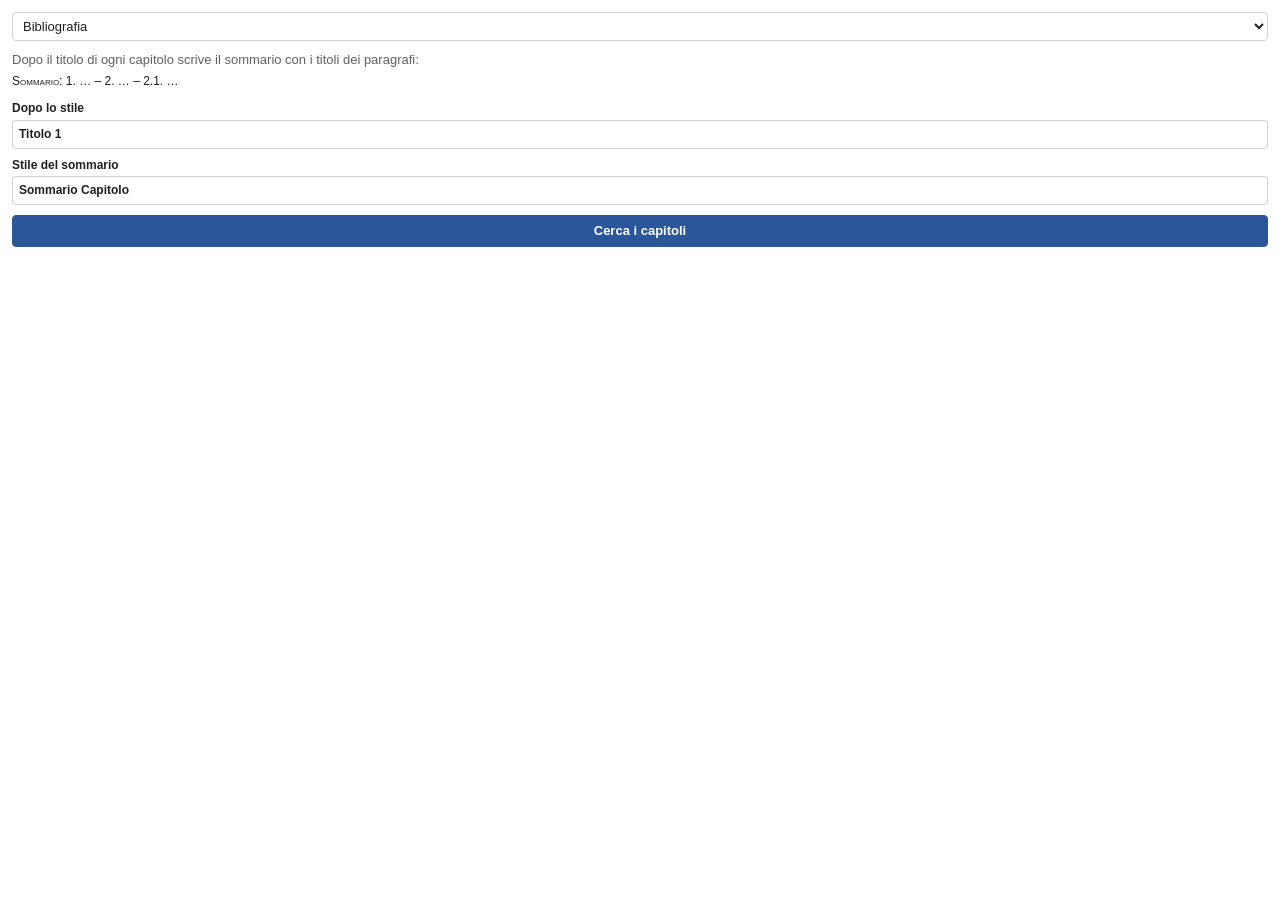
==== taskpane.html @ f0271aa7 "Add files via upload" ====
<!doctype html>
<html lang="it">
<head>
  <meta charset="utf-8">
  <meta name="viewport" content="width=device-width, initial-scale=1">
  <title>Relazioni Scientifiche</title>
  <script src="https://appsforoffice.microsoft.com/lib/1/hosted/office.js"></script>
  <link rel="stylesheet" href="taskpane.css">
</head>
<body>
  <header>
    <label for="pannello" class="nascosto">Strumento</label>
    <select id="pannello">
      <optgroup label="Relazioni Scientifiche">
      <option value="bibliografia">Bibliografia</option>
      <option value="giurisprudenza">Giurisprudenza</option>
      <option value="abbreviazioni">Abbreviazioni</option>
      <option value="citazioni">Citazioni nelle note</option>
      <option value="sommari">Sommari dei capitoli</option>
      </optgroup>
      <optgroup label="Relazioni Tecniche">
        <option value="foto">Foto</option>
        <option value="numeri">Numeri in lettere</option>
      </optgroup>
    </select>
  </header>

  <main>
    <!-- ===== Sommari dei capitoli ===== -->
    <section id="sommari" class="pannello">
      <p class="spiega">Dopo il titolo di ogni capitolo scrive il sommario con i titoli dei paragrafi:
        <span class="esempio"><span class="mc">Sommario:</span> 1. … – 2. … – 2.1. …</span></p>

      <div class="campi">
        <label>Dopo lo stile
          <input id="stileTitolo" type="text" value="Titolo 1" title="Stile del titolo del capitolo. Vuota: lo stile del paragrafo dove si trova il cursore.">
        </label>
        <label>Stile del sommario
          <input id="stileSommario" type="text" value="Sommario Capitolo" title="Se non esiste si crea: corpo 10, interlinea singola, giustificato.">
        </label>
      </div>

      <button id="analizza" class="primario">Cerca i capitoli</button>

      <div id="risultati" hidden>
        <div class="barra">
          <button id="tutte" class="piccolo">Tutte</button>
          <button id="nessuna" class="piccolo">Nessuna</button>
          <label class="filtro"><input id="soloDaFare" type="checkbox" checked> Solo da creare o aggiornare</label>
        </div>
        <ul id="elenco" class="elenco"></ul>
        <button id="scrivi" class="primario">Crea o aggiorna i sommari spuntati</button>
      </div>
    </section>

    <!-- ===== Bibliografia ===== -->
    <section id="bibliografia" class="pannello" hidden>
      <p class="spiega">Sulle voci con lo stile indicato: ordine alfabetico per cognome, Editore, Città,
        iniziale puntata del nome, titoli e riviste in <em>corsivo</em>, autori e curatori in <span class="mc">maiuscoletto</span>.</p>

      <div class="campi">
        <label>Stile delle voci
          <input id="stileVoci" type="text" value="Biblio">
        </label>
      </div>

      <button id="sistemaBib" class="primario">Sistema bibliografia</button>

      <details class="passaggi">
        <summary>Passaggi singoli</summary>
        <div class="colonna">
          <button id="campiBib">1. Editore, Città e iniziali</button>
          <button id="ordinaBib">2. Ordina per autore</button>
          <button id="corsiviBib">3. Corsivi e maiuscoletto</button>
        </div>
      </details>

      <div class="due">
        <button id="estraiBib">Estrai campi</button>
        <button id="daNoteBib">Aggiungi dalle note</button>
      </div>

      <div id="risultatiBib" hidden>
        <div class="barra">
          <span id="titoloBib" class="etichetta"></span>
          <button id="tutteBib" class="piccolo">Tutte</button>
          <button id="nessunaBib" class="piccolo">Nessuna</button>
          <label class="filtro" id="filtroBibLabel"><input id="soloDubbieBib" type="checkbox" checked> Solo da controllare</label>
          <button id="copiaBib" class="piccolo">Copia per Excel</button>
        </div>
        <ul id="elencoBib" class="elenco"></ul>
        <button id="aggiungiBib" class="primario">Aggiungi le voci spuntate</button>
      </div>
    </section>

    <!-- ===== Giurisprudenza ===== -->
    <section id="giurisprudenza" class="pannello" hidden>
      <p class="spiega">Sulle decisioni con lo stile indicato: organi e sezioni come nella tabella delle abbreviazioni
        (Cass. pen., Sez. VI, Sez. Un., Cons. Stato), date con il mese per esteso, riviste in formula breve e in
        <em>corsivo</em>, ordine per data dentro ogni blocco.</p>

      <div class="campi">
        <label>Stile delle decisioni
          <input id="stileGiur" type="text" value="Giurisprudenza">
        </label>
      </div>

      <button id="sistemaGiur" class="primario">Sistema giurisprudenza</button>

      <details class="passaggi">
        <summary>Passaggi singoli</summary>
        <div class="colonna">
          <button id="normalizzaGiur">Normalizza (abbreviazioni, date, riviste)</button>
          <button id="ordinaGiur">Ordina per data</button>
          <button id="corsiviGiur">Corsivi delle riviste</button>
        </div>
      </details>

      <div class="due">
        <button id="controllaGiur">Controlla voci</button>
        <button id="estraiGiur">Estrai campi</button>
      </div>

      <div id="risultatiGiur" class="risultati" hidden>
        <div class="barra">
          <span id="titoloGiur" class="etichetta"></span>
          <label class="filtro"><input id="soloDubbieGiur" type="checkbox" checked> Solo da controllare</label>
          <button id="copiaGiur" class="piccolo">Copia per Excel</button>
        </div>
        <ul id="elencoGiur" class="elenco"></ul>
      </div>
    </section>

    <!-- ===== Abbreviazioni ===== -->
    <section id="abbreviazioni" class="pannello" hidden>
      <p class="spiega">Forme diverse dalla tabella delle abbreviazioni (Cass. Pen., Cons. St., sez., co. 2, l. n.,
        c. p., cit.., cod. pen.…). Non tocca corsivi, titoli di opere citate e virgolettato («…», “…”, "…").</p>

      <div class="campi">
        <label>Dove
          <select id="ambitoAbbr">
            <option value="documento">Intero documento (testo e note)</option>
            <option value="selezione">Testo selezionato (con le sue note)</option>
            <option value="stile">Paragrafi con lo stile di quello selezionato</option>
          </select>
        </label>
      </div>

      <div class="due">
        <button id="controllaAbbr" class="primario">Controlla</button>
        <button id="correggiAbbr">Correggi le sicure</button>
      </div>

      <div id="risultatiAbbr" class="risultati" hidden>
        <div class="barra">
          <button id="tutteAbbr" class="piccolo">Tutte</button>
          <button id="nessunaAbbr" class="piccolo">Nessuna</button>
          <label class="filtro"><input id="soloDubbieAbbr" type="checkbox"> Solo da decidere</label>
        </div>
        <ul id="elencoAbbr" class="elenco"></ul>
        <button id="correggiScelteAbbr" class="primario">Correggi le voci spuntate</button>
      </div>
    </section>

    <!-- ===== Citazioni nelle note ===== -->
    <section id="citazioni" class="pannello" hidden>
      <p class="spiega">Autori e curatori in <span class="mc">maiuscoletto</span>; titoli, riviste e volumi in
        <em>corsivo</em>; <em>ivi</em> e <em>ibidem</em> in corsivo; cit. e op. cit. in tondo.
        Le opere si riconoscono dalla bibliografia; il testo non cambia e il virgolettato non si tocca.</p>

      <div class="campi">
        <label>Stile della bibliografia
          <input id="stileBiblio" type="text" value="Biblio">
        </label>
        <label>Dove
          <select id="ambitoCit">
            <option value="tutte">Tutte le note</option>
            <option value="selezione">Note richiamate nel testo selezionato</option>
          </select>
        </label>
      </div>

      <div class="due">
        <button id="controllaCit" class="primario">Controlla</button>
        <button id="formattaCit">Formatta tutto</button>
      </div>

      <div id="risultatiCit" hidden>
        <div class="barra">
          <button id="tutteCit" class="piccolo">Tutte</button>
          <button id="nessunaCit" class="piccolo">Nessuna</button>
        </div>
        <ul id="elencoCit" class="elenco"></ul>
        <button id="formattaScelteCit" class="primario">Formatta le parti spuntate</button>
      </div>
    </section>

    <!-- ===== Foto (Relazioni Tecniche) ===== -->
    <section id="foto" class="pannello" hidden>
      <p class="spiega">Tabelle di foto con didascalia "Foto N – nome del file", numerate in tutto il documento.</p>

      <h2>Inserisci foto</h2>
      <label class="file">Foto da inserire
        <input id="fileFoto" type="file" accept="image/*,.tif,.tiff" multiple>
      </label>
      <label class="spunta"><input id="riduciFoto" type="checkbox" checked> Riduci le foto (lato lungo 1600 px): documento più leggero</label>
      <div class="tre">
        <button id="ins1">1 per riga</button>
        <button id="ins2">2 per riga</button>
        <button id="ins4">4 per riga</button>
      </div>
      <button id="aggiungiFoto">Aggiungi alla tabella sotto il cursore</button>

      <h2>Tabella sotto il cursore</h2>
      <div class="tre">
        <button id="lay1">1 per riga</button>
        <button id="lay2">2 per riga</button>
        <button id="lay4">4 per riga</button>
      </div>
      <div class="due">
        <button id="indietro">◀ Sposta indietro</button>
        <button id="avanti">Sposta avanti ▶</button>
      </div>
      <div class="due">
        <button id="riorganizza">Riorganizza</button>
        <button id="rinumera">Rinumera foto</button>
      </div>

      <h2>Documento</h2>
      <div class="colonna">
        <button id="capitolo">Crea capitolo foto</button>
        <button id="comprimi">Comprimi le immagini</button>
        <button id="esportaPdf">Esporta in PDF</button>
      </div>
      <a id="scaricaPdf" class="scarica" hidden>Scarica il PDF</a>
    </section>

    <!-- ===== Numeri in lettere (Relazioni Tecniche) ===== -->
    <section id="numeri" class="pannello" hidden>
      <p class="spiega">Metti il cursore su un importo (o selezionalo): diventa "1.234,50" seguito dalla forma
        in lettere in <em>corsivo</em>. Rieseguendo il comando, la parte in lettere si sostituisce.</p>
      <div class="colonna">
        <button id="numEuro">Euro: (milleduecentotrentaquattro euro e cinquanta centesimi)</button>
        <button id="numFin">Finanziario: (milleduecentotrentaquattro/50)</button>
        <button id="numAmm">Amministrativo: (Euro milleduecentotrentaquattro/50)</button>
      </div>
    </section>

    <div id="messaggio" role="status" hidden></div>
  </main>

  <script type="module" src="src/app.js"></script>
</body>
</html>
---- taskpane.css ----
:root {
  --sfondo: #ffffff;
  --testo: #1f1f1f;
  --tenue: #616161;
  --bordo: #d1d1d1;
  --riga: #f5f5f5;
  --accento: #2b579a;          /* blu di Word */
  --accento-testo: #ffffff;
  --giallo: #fff4ce;
  --verde: #dff6dd;
  --errore: #fde7e9;
}

@media (prefers-color-scheme: dark) {
  :root {
    --sfondo: #1f1f1f;
    --testo: #f0f0f0;
    --tenue: #adadad;
    --bordo: #474747;
    --riga: #2a2a2a;
    --accento: #6a9de6;
    --accento-testo: #111111;
    --giallo: #433519;
    --verde: #1f3a1d;
    --errore: #4a1f24;
  }
}

* { box-sizing: border-box; }

body {
  margin: 0;
  padding: 12px;
  font: 13px/1.4 "Segoe UI", -apple-system, BlinkMacSystemFont, sans-serif;
  color: var(--testo);
  background: var(--sfondo);
}

header { margin-bottom: 10px; }
select, input[type=text] {
  width: 100%;
  padding: 5px 6px;
  border: 1px solid var(--bordo);
  border-radius: 4px;
  font: inherit;
  color: inherit;
  background: var(--sfondo);
}

.nascosto { position: absolute; left: -9999px; }
.spiega { margin: 0 0 10px; color: var(--tenue); }
.esempio { display: block; margin-top: 4px; color: var(--testo); font-size: 12px; }
.mc { font-variant: small-caps; }

.campi { display: grid; gap: 8px; margin-bottom: 10px; }
.campi label { display: grid; gap: 3px; font-weight: 600; font-size: 12px; }

button {
  font: inherit;
  padding: 6px 12px;
  border: 1px solid var(--bordo);
  border-radius: 4px;
  background: var(--sfondo);
  color: inherit;
  cursor: pointer;
}
button.primario { width: 100%; background: var(--accento); border-color: var(--accento); color: var(--accento-testo); font-weight: 600; }
button.piccolo { padding: 3px 8px; font-size: 12px; }
button:disabled { opacity: .55; cursor: default; }

#risultati, #risultatiCit, #risultatiBib, .risultati { margin-top: 14px; }
.passaggi { margin: 8px 0; }
.passaggi summary { cursor: pointer; color: var(--tenue); font-size: 12px; }
.colonna { display: grid; gap: 6px; margin-top: 6px; }
.etichetta { font-weight: 600; font-size: 12px; width: 100%; }
.due { margin-top: 6px; }
.barra { display: flex; flex-wrap: wrap; gap: 6px; align-items: center; margin-bottom: 8px; }
.filtro { font-size: 12px; margin-left: auto; }

.elenco { list-style: none; margin: 0 0 10px; padding: 0; border-top: 1px solid var(--bordo); }
.elenco li { border-bottom: 1px solid var(--bordo); padding: 7px 2px; }
.elenco li.daFare { background: var(--giallo); }
.elenco li.fatto { background: var(--verde); }
.elenco li.dubbio { background: var(--giallo); }
.due { display: grid; grid-template-columns: 1fr 1fr; gap: 6px; }
.due button { width: 100%; }
.testa { display: flex; gap: 8px; align-items: flex-start; }
.testa input { margin-top: 3px; }
.titolo { flex: 1; min-width: 0; }
.titolo strong { display: block; overflow-wrap: anywhere; }
.titolo small { color: var(--tenue); }
.azioni { display: flex; gap: 10px; margin: 4px 0 0 22px; }
.azioni a { color: var(--accento); cursor: pointer; font-size: 12px; text-decoration: underline; }
.anteprima { margin: 6px 0 0 22px; font-size: 12px; text-align: justify; overflow-wrap: anywhere; }
.anteprima .vecchio { color: var(--tenue); margin-top: 4px; }

#messaggio {
  margin-top: 12px;
  padding: 8px 10px;
  border-radius: 4px;
  background: var(--riga);
  white-space: pre-wrap;
}
#messaggio.errore { background: var(--errore); }
[hidden] { display: none !important; }

h2 { font-size: 12px; text-transform: uppercase; letter-spacing: .04em; color: var(--tenue); margin: 16px 0 6px; }
.tre { display: grid; grid-template-columns: 1fr 1fr 1fr; gap: 6px; margin: 6px 0; }
.tre button, .colonna button { width: 100%; }
.file { display: grid; gap: 3px; font-weight: 600; font-size: 12px; }
.file input { font: inherit; font-weight: 400; }
.spunta { display: flex; gap: 6px; align-items: flex-start; font-size: 12px; margin: 6px 0; }
#aggiungiFoto { width: 100%; }
.scarica { display: block; margin-top: 8px; color: var(--accento); font-weight: 600; }
.colonna button { text-align: left; }
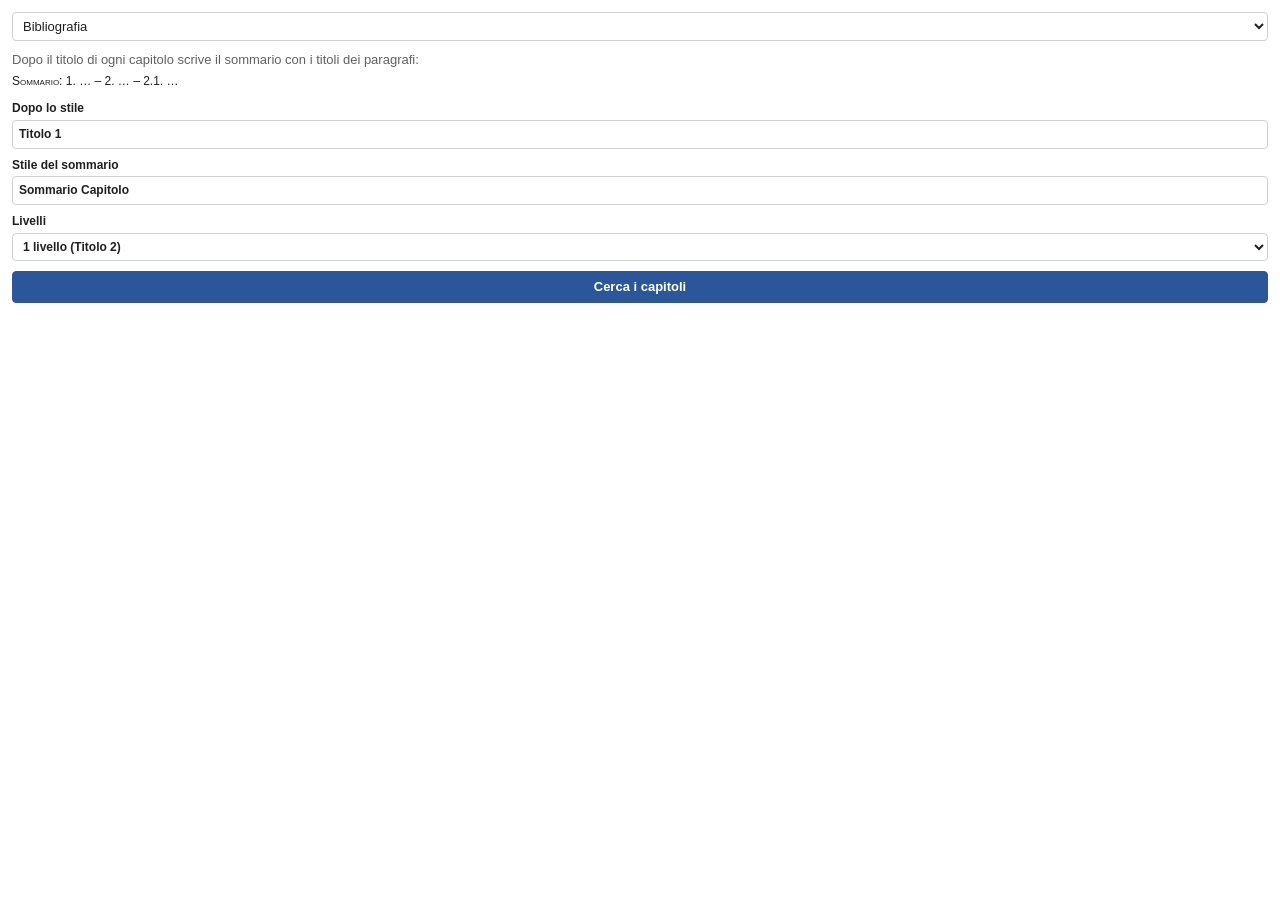
==== commit f9a26162: "Add files via upload" ====
--- a/taskpane.html
+++ b/taskpane.html
@@ -17,6 +17,7 @@
       <option value="abbreviazioni">Abbreviazioni</option>
       <option value="citazioni">Citazioni nelle note</option>
       <option value="sommari">Sommari dei capitoli</option>
+      <option value="impaginazione">Impaginazione</option>
       </optgroup>
       <optgroup label="Relazioni Tecniche">
         <option value="foto">Foto</option>
@@ -38,6 +39,13 @@
         <label>Stile del sommario
           <input id="stileSommario" type="text" value="Sommario Capitolo" title="Se non esiste si crea: corpo 10, interlinea singola, giustificato.">
         </label>
+        <label>Livelli
+          <select id="profondita" title="Quanti livelli di titoli entrano nel sommario">
+            <option value="1">1 livello (Titolo 2)</option>
+            <option value="2">2 livelli (anche Titolo 3)</option>
+            <option value="0">Tutti i livelli</option>
+          </select>
+        </label>
       </div>
 
       <button id="analizza" class="primario">Cerca i capitoli</button>
@@ -72,6 +80,19 @@
           <button id="campiBib">1. Editore, Città e iniziali</button>
           <button id="ordinaBib">2. Ordina per autore</button>
           <button id="corsiviBib">3. Corsivi e maiuscoletto</button>
+          <button id="nomiBib">4. Nomi degli autori (iniziali, «e»)</button>
+        </div>
+      </details>
+
+      <details class="passaggi">
+        <summary>Elenco delle iniziali</summary>
+        <p class="spiega">Una riga per autore: <code>Cognome = F.</code>; <code>Cognome = F. ?</code> se è da verificare;
+          <code>Cognome | inizio del titolo = L.</code> per autori diversi con lo stesso cognome. Vale per "Nomi degli autori"
+          qui e per "Autori nelle note".</p>
+        <textarea id="elencoIniziali" rows="10" spellcheck="false" wrap="off"></textarea>
+        <div class="due">
+          <button id="salvaIniziali">Salva l'elenco</button>
+          <button id="ripristinaIniziali">Elenco predefinito</button>
         </div>
       </details>
 
@@ -90,6 +111,7 @@
         </div>
         <ul id="elencoBib" class="elenco"></ul>
         <button id="aggiungiBib" class="primario">Aggiungi le voci spuntate</button>
+        <button id="applicaNomiBib" class="primario">Correggi le voci spuntate</button>
       </div>
     </section>
 
@@ -97,11 +119,17 @@
     <section id="giurisprudenza" class="pannello" hidden>
       <p class="spiega">Sulle decisioni con lo stile indicato: organi e sezioni come nella tabella delle abbreviazioni
         (Cass. pen., Sez. VI, Sez. Un., Cons. Stato), date con il mese per esteso, riviste in formula breve e in
-        <em>corsivo</em>, ordine per data dentro ogni blocco.</p>
+        <em>corsivo</em>, ordine per data (o per organo e data).</p>
 
       <div class="campi">
         <label>Stile delle decisioni
           <input id="stileGiur" type="text" value="Giurisprudenza">
+        </label>
+        <label>Ordine
+          <select id="ordineGiur" title="Per data: elenco ordinato cronologicamente, come chiedono le istruzioni">
+            <option value="data">Per data</option>
+            <option value="organo">Per organo e data</option>
+          </select>
         </label>
       </div>
 
@@ -111,7 +139,7 @@
         <summary>Passaggi singoli</summary>
         <div class="colonna">
           <button id="normalizzaGiur">Normalizza (abbreviazioni, date, riviste)</button>
-          <button id="ordinaGiur">Ordina per data</button>
+          <button id="ordinaGiur">Ordina</button>
           <button id="corsiviGiur">Corsivi delle riviste</button>
         </div>
       </details>
@@ -165,7 +193,7 @@
     <!-- ===== Citazioni nelle note ===== -->
     <section id="citazioni" class="pannello" hidden>
       <p class="spiega">Autori e curatori in <span class="mc">maiuscoletto</span>; titoli, riviste e volumi in
-        <em>corsivo</em>; <em>ivi</em> e <em>ibidem</em> in corsivo; cit. e op. cit. in tondo.
+        <em>corsivo</em>; <em>ivi</em>, <em>ibidem</em>, <em>cit.</em> e <em>op. cit.</em> in corsivo.
         Le opere si riconoscono dalla bibliografia; il testo non cambia e il virgolettato non si tocca.</p>
 
       <div class="campi">
@@ -179,11 +207,15 @@
           </select>
         </label>
       </div>
+      <label class="spunta"><input id="citCorsivo" type="checkbox" checked> cit. e op. cit. in corsivo (senza spunta: in tondo)</label>
 
       <div class="due">
         <button id="controllaCit" class="primario">Controlla</button>
         <button id="formattaCit">Formatta tutto</button>
       </div>
+      <div class="colonna">
+        <button id="autoriCit">Autori nelle note (iniziali, «e»)</button>
+      </div>
 
       <div id="risultatiCit" hidden>
         <div class="barra">
@@ -192,6 +224,25 @@
         </div>
         <ul id="elencoCit" class="elenco"></ul>
         <button id="formattaScelteCit" class="primario">Formatta le parti spuntate</button>
+        <button id="applicaAutoriCit" class="primario" hidden>Correggi le voci spuntate</button>
+      </div>
+    </section>
+
+    <!-- ===== Impaginazione ===== -->
+    <section id="impaginazione" class="pannello" hidden>
+      <p class="spiega">Come chiedono le istruzioni: foglio A4; margini 4 cm (superiore), 3,5 (inferiore), 3,5 (sinistro),
+        3 (destro); testo in Times New Roman o Garamond 12 (o 14), interlinea 1,5, rientro 1 cm;
+        note 10 (o 11), interlinea singola. Titoli, tabelle, sommari, bibliografia e paragrafi centrati non si controllano.</p>
+
+      <button id="controllaImp" class="primario">Controlla l'impaginazione</button>
+
+      <div id="risultatiImp" hidden>
+        <div class="barra">
+          <button id="tutteImp" class="piccolo">Tutte</button>
+          <button id="nessunaImp" class="piccolo">Nessuna</button>
+        </div>
+        <ul id="elencoImp" class="elenco"></ul>
+        <button id="correggiImp" class="primario">Correggi le voci spuntate</button>
       </div>
     </section>
 
--- a/taskpane.css
+++ b/taskpane.css
@@ -113,3 +113,18 @@
 #aggiungiFoto { width: 100%; }
 .scarica { display: block; margin-top: 8px; color: var(--accento); font-weight: 600; }
 .colonna button { text-align: left; }
+
+/* elenco delle iniziali */
+textarea {
+  width: 100%;
+  box-sizing: border-box;
+  font: 12px/1.4 Consolas, "Courier New", monospace;
+  color: var(--testo);
+  background: var(--sfondo);
+  border: 1px solid var(--bordo);
+  border-radius: 4px;
+  padding: 6px;
+  margin: 6px 0;
+  resize: vertical;
+}
+code { font-size: 0.95em; }
